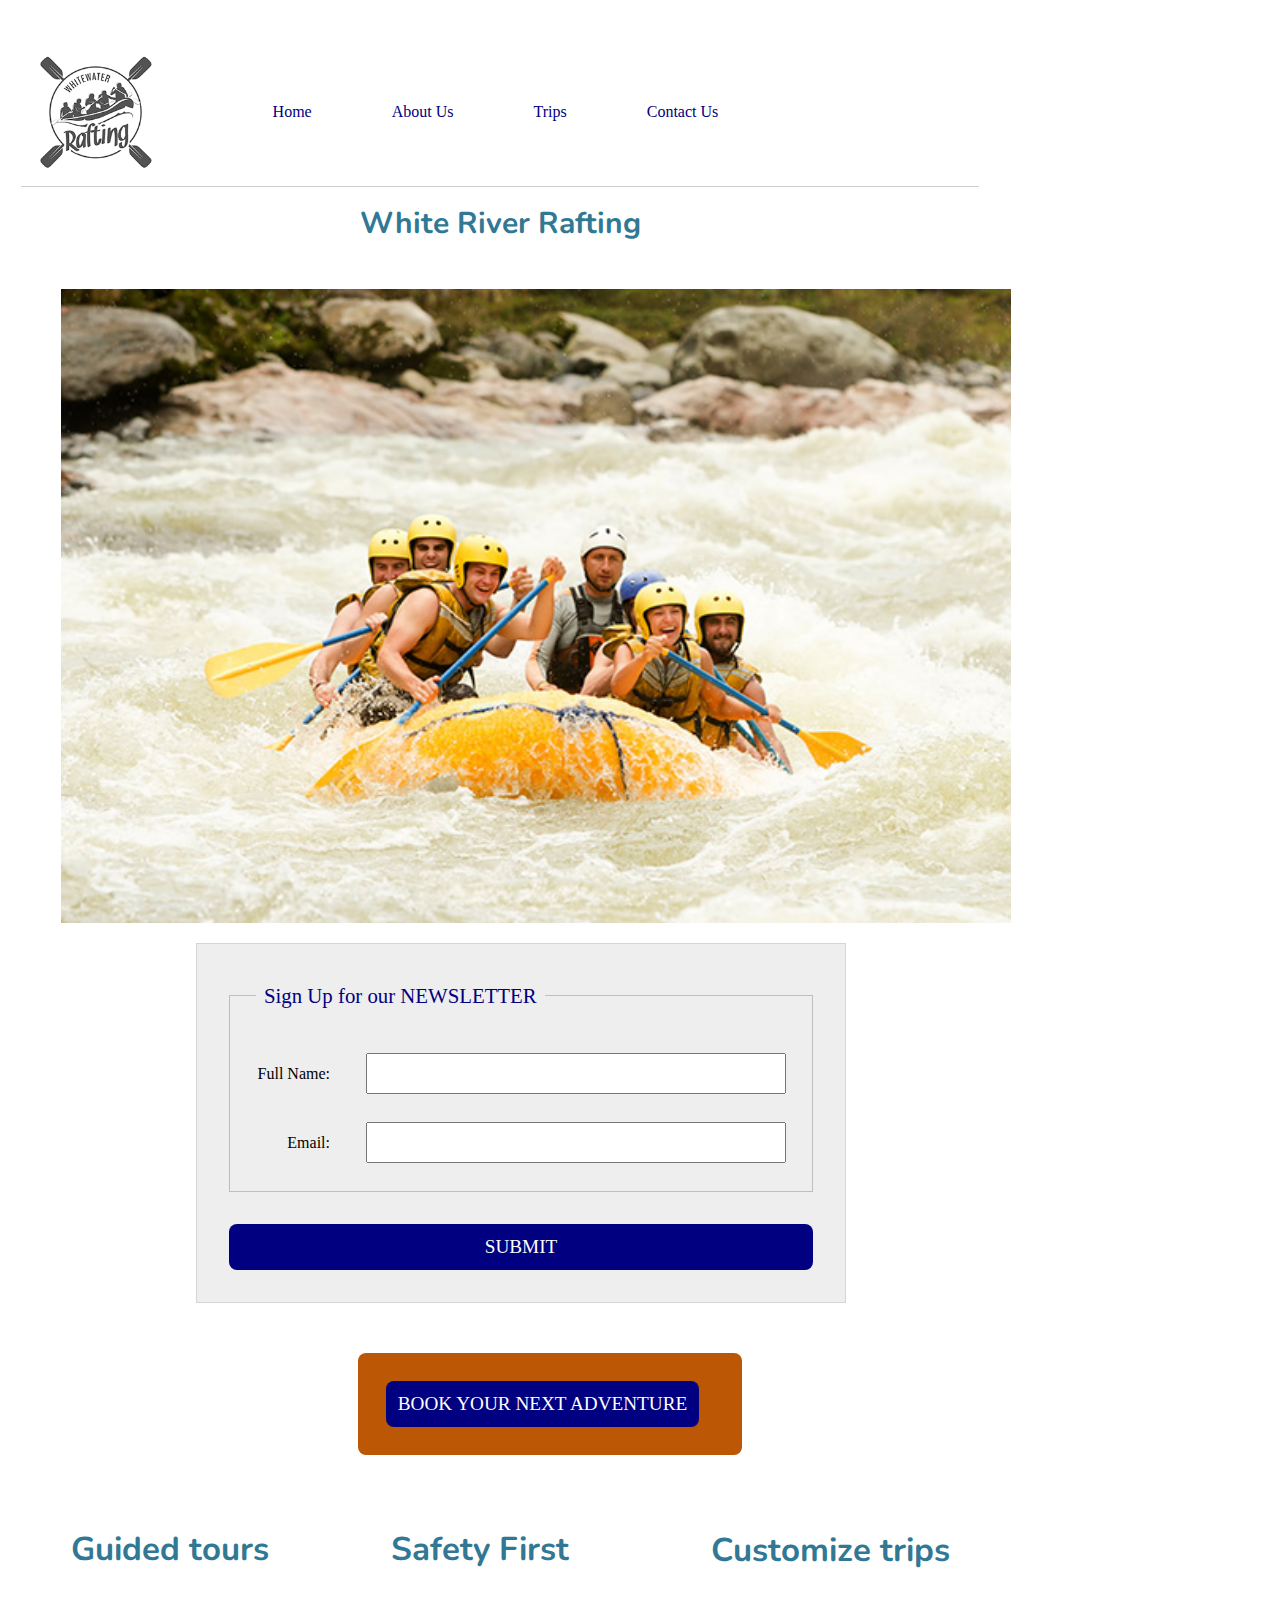
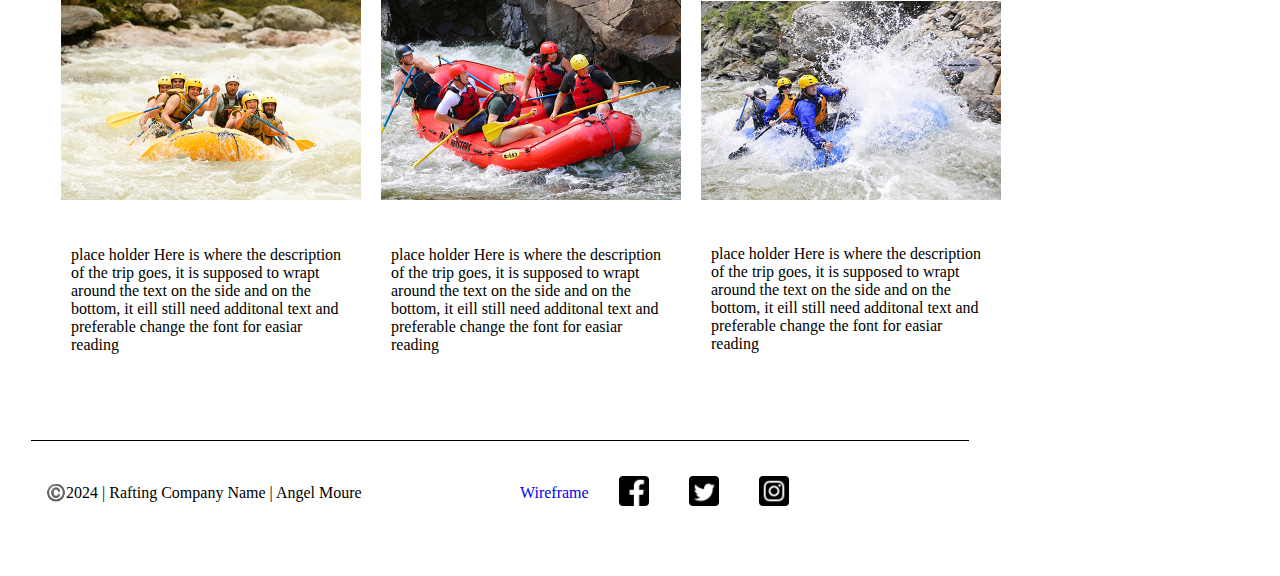
==== wwr/index.html @ 86cc5a25 "n" ====
<!DOCTYPE html>
<html lang="en-US">
    <head>
        <meta charset="utf-8">
        <meta name="viewport" content="width=device-width,initial-scale=1,0">
        <meta name="description" content="Contact Us">
        <meta name="author" content="Angel Moure">
        <link rel="stylesheet" href="styles/rafting.css">
        <title>White Water Rafting | Home</title>
    </head>
    <body>
        <header>
            <img src="images/logo.png" alt="Rafting Site Logo">
            <nav>
                <ul class="navigation">
                    <li><a href="index.html">Home</a></li>
                    <li><a href="about.html">About Us</a></li>
                    <li><a href="trips.html">Trips</a></li>
                    <li><a href="contact.html">Contact Us</a></li>
                </ul>
            </nav>
        </header>
        <h1>White River Rafting</h1>
        <main>
            <section>  
                <div class="home">
                    <img src="images/adventure1.jpg" alt="Group Rafting"/>
                </div>
                <form>
                    <fieldset>
                        <legend>Sign Up for our NEWSLETTER</legend>
                        <div class="form-item column1">
                            <label for="fullname">Full Name:</label>
                            <input type="text" id="fullname" name="fullname">
                        </div>
                        <div class="form-item column1">
                            <label for="usermail">Email:</label>
                            <input type="email" id="usermail" name="usermail">
                        </div>
                    </fieldset>
                    <button type="submit">SUBMIT</button>
                </form>    
                <div class="book-home">
                <button type="submit">BOOK YOUR NEXT ADVENTURE</button>
                </div>
            </section>
            <section>  
                <div class="trips">
                    <figure>
                        <h3>Guided tours</h3>
                        <img src="images/adventure1.jpg" alt="Group Rafting"/>
                        <p>place holder
                        Here is where the description of the trip goes, it is supposed to wrapt around the text
                        on the side and on the bottom, it eill still need additonal text and preferable change the font for easiar reading  
                        </p>
                    </figure>
                    <figure>
                        <h3>Safety First</h3>
                        <img src="images/adventure2.jpg" alt="Group Rafting">
                        <p>place holder
                            Here is where the description of the trip goes, it is supposed to wrapt around the text
                            on the side and on the bottom, it eill still need additonal text and preferable change the font for easiar reading  
                        </p>
                    </figure>
                    <figure>
                        <h3>Customize trips</h3>
                        <img src="images/adventure3.jpg" alt="Group Rafting">
                        <p>place holder
                            Here is where the description of the trip goes, it is supposed to wrapt around the text
                            on the side and on the bottom, it eill still need additonal text and preferable change the font for easiar reading  
                        </p>
                    </figure>
                </div>
            </section>
        </main>
        <footer>
            <p>©️2024 | Rafting Company Name | Angel Moure</p>
            <nav class="sociallinks">
                <a href="https://drive.google.com/file/d/1iQUCHQokZn981iml0-EdGmFsfvl1Wpck/view?usp=sharing">Wireframe</a>
                <a href="https://facebook.com">
                    <img src="images/facebook.png" alt="Facebook">
                </a>
                <a href="https://twitter.com">
                    <img src="images/twitter.png" alt="Twitter">
                </a>
                <a href="https://instagram.com">
                    <img src="images/instagram.png" alt="Instagram">
                </a>
            </nav>
        </footer>
    </body>    
</html>
---- wwr/styles/rafting.css ----
@import url('https://fonts.googleapis.com/css2?family=Nunito:ital,wght@0,200..1000;1,200..1000&family=Permanent+Marker&display=swap');

*{
    margin: 10px;
    padding: 0;
    box-sizing: border-box;
    align-items: center;
    align-content: center;
}

:root {
    --primary-color: #E9C46A;
    --secondary-color: #2A9D8F ;
    --accent1-color: #e76f5123 ;
    --accent2-color: #317894;

    --heading-font:'Permanent Marker', cursive;
    --paragraph-font:'Nunito', sans-serif;

    --navigation-background-color: #8dcac3 ;
    --nav-link-color:#E76F51 ;
    --nav-hover-link-color:#E76F51 ;
    --nav-hover-background-color:#8dcac3 ;
}

main {
    max-width: 100%;
    text-align: left;
}


.home {
    display: grid;
	grid-template-columns: 1fr;
    justify-content: space-around;
}

.home img {
    grid-column: 1;
    width: 950px;
    height: auto;
    padding: 0;
}

.home h3 {
    text-align: center;
}

.book-home{
    width: 40%;
    margin-left: 33%;
    margin-top: 50px;
    margin-right: 40%;
    background-color: rgb(187, 87, 5);
    color: #fff;
    border: none;
    border-radius: .5rem;
    padding: .75rem;
    font-size: 1.2rem;
}

.hero {
    position: relative;
    margin: 1px auto;
    max-width: 950px;
    padding: 1px;
    margin-bottom: 300px;
}

.hero img{
    display: block;
    width: 100%;
    height: auto;
    position: absolute;
    padding: 0;
    z-index: -1;
}

.hero h1 {
    position: absolute;
    font-family: var(--paragraph-font);
    width: 100%;
    height: auto;
    padding: 0;
    margin-top: 25px;
    text-align: center;
    color: var(--primary-color);
    background-color:#0000006c;
    display: flex;
    justify-content: center;
    align-items: center;
    z-index: 1;
}

.hero article {
    position: absolute;
    margin-top: 100px;
    box-shadow: 0 0 30px #111111b0;
	opacity: 0.9;
    width: 100%;
    height: auto;
    z-index: 2;
}

.hero article img {
    position: absolute;
    box-sizing: content-box;
    padding: 10px;
    float: right;
    width: auto;
    height: 110px;
    margin-top: 15px;
    margin-left: 670px;
    background-color:var(--accent1-color);
    color: var(--primary-color);
}

.hero article p {
    position: absolute;
    box-sizing: border-box;
    float: left;
    padding: 10px;
    width: 550px;
    height: 130px;
    margin-left: 120px;
    margin-top: 15px;
    background-color:var(--accent1-color);
    color: var(--primary-color);
    text-align: left;
    
}

body {
    font-family: var(--heading-font);
    max-width: 960px;
    padding: 1px;
    align-items: center;
    align-content: center;
  }

section {
    width: 60rem;
    text-align: left;
    margin-top: 15px;
}

.history {
    display: grid;
	grid-template-columns: 1fr 1fr 1fr;
    justify-items:center;
    grid-auto-flow: column;
    max-width: 100%;
}
.history img {
    display: grid;
	grid-column: 2;
    object-fit: cover;
    height: 90%;
    width: 90%;
    
}

.history p{
    display: grid;
	text-align: start;
    text-align: justify;
}

h1 {
    font-family: var(--paragraph-font);
    font-size: 30px;
    max-width: 960px;
    margin-top: 1px;
    padding: 0;
    color: var(--accent2-color);
    text-align: center; 
}

h2 { 
    font-family: var(--paragraph-font);
    font-size: 30px;
    max-width: 960px;
    margin-top: 1px;
    padding: 0;
    color: var(--accent2-color);
    text-align: center;
}

h3 { 
    font-size: 33px;
    font-family: var(--paragraph-font);
    max-width: 960px;
    padding: 0;
    color: var(--accent2-color)
}

main img{
    display: block;
    width: 50%;
    height: auto;
    padding-top: 5px;
}

p {
    padding: 0;
    margin-top: 15px;
    margin-bottom: 15px;
}

header {
    margin: 1rem auto;
    display: grid;
    grid-template-columns: 1fr 4fr;
    align-items: center;
    border-bottom: 1px solid #ccc;
    max-width: 100%;    
}

header img {
    width: 8rem;
    text-align: center;
    grid-column: 1/2;
    grid-row: 1/2;
}

.logo img {
	margin: 0 0.25rem 0 1rem;
	width: 64px;
	height: auto;
}

.navigation {
    display: flex;
    list-style: none;
    align-content:space-around;
}

.navigation li {
    max-width: 100%;
}

.navigation a {
    display: block;
	color: navy;
	padding: 20px;
	text-decoration: none;
    max-width: fit-content;
    width: 170px;
    text-align: center;
}

.pictures {
    display: grid;
	grid-template-columns: 1fr 1fr 1fr 1fr 1fr;
    justify-content: space-around;
}

.book{
    width: 40%;
    margin-left: 33%;
    margin-right: 40%
}


.trips {
    display: grid;
	grid-template-columns: 1fr 1fr 1fr;
    justify-content: space-around;
}

.trips figure {
    display: grid;
	grid-template-columns: 1fr;
    grid-template-rows: 0.5fr 1fr 1fr;
}

.trips figure img {
    grid-column: 1;
    width: 300px;
    height: auto;
}

.trip figure p {
    grid-row: 2;
}

.trip figure h3 {
    max-height: 50px;
}

figure{
    display: grid;
	grid-template-columns: 1fr 1fr 1fr 1fr 1fr;
    justify-content: space-between;
}

figure img {
    width: 9em;
    grid-column: 1;
    margin: 0;
    border: 0;
    padding: 0;
  }
  
figcaption {
    background-color: #22222259;
    color: #fff;
    font: italic smaller sans-serif;
    padding: 0;
    margin: 0;
    border: 0;
    grid-row: 2;
    text-align: center;
}

footer{
    display: grid;
	grid-template-columns: 1fr 1fr;
    margin-top: 5px;
    border-top: 1px solid #000;
    text-align: center;
    padding: 5px;
}

footer nav{
    display: grid;
	grid-template-columns: 2fr 1fr 1fr 1fr;
}

.sociallinks {
    width: 20px;
    grid-template-columns: 2fr 1fr 1fr 1fr;
}

.sociallinks img {
    width: 30px;
}

a {
    text-decoration: none;
}

footer p {
    text-align: left;
}
a:link { 
    text-decoration: none; 
  } 
  a:visited { 
    text-decoration: none; 
  } 
  a:hover { 
    text-decoration: none; 
  } 
  a:active { 
    text-decoration: none; 
  }

form {
    width: 650px;
    margin: 0 auto;
    padding: 1rem;
    border: 1px solid rgba(0,0,0,0.1);
    background-color: #eee;
    display: grid;
}

fieldset {
    display: grid;
    grid-gap: .3rem;
    margin: 1rem;
    border: 1px solid rgba(0,0,0,0.2);
    padding: 1rem;
}

legend {
padding: 0.5rem;
color: navy;
font-size: 1.3em;
}

label, input, button,select {
    font-family: 'Times New Roman', Times, serif;
}

label {
    text-align: right;
    padding-right: 1rem;
}

input, select {
    padding: 0.5rem;
    font-size: 1.1rem;
}

input[type="checkbox"] {
    width: 22px;
    height: 22px;
    vertical-align: bottom;
}

button {
    margin: 1rem;
    background-color: navy;
    color: #fff;
    border: none;
    border-radius: .5rem;
    padding: .75rem;
    font-size: 1.2rem;
}

button:hover {
    background-color: darkgreen;
}

.form-item {
    display: grid;
}

.column1 {
    grid-template-columns: 1fr 4fr;
    grid-template-rows: 1fr;
    margin: 0.1rem 0;
}

.column2 {
    grid-template-columns: 2fr 3fr;
    grid-template-rows: 1fr;
    margin: 1px 0;
}

textarea {
    font-family: 'Times New Roman', Times, serif;
    width: 350px;
    padding: 0.5rem;
    font-size: 1.1rem;
}

input[type="radio"] {
    width: 22px;
    height: 22px;
    vertical-align: bottom;
}
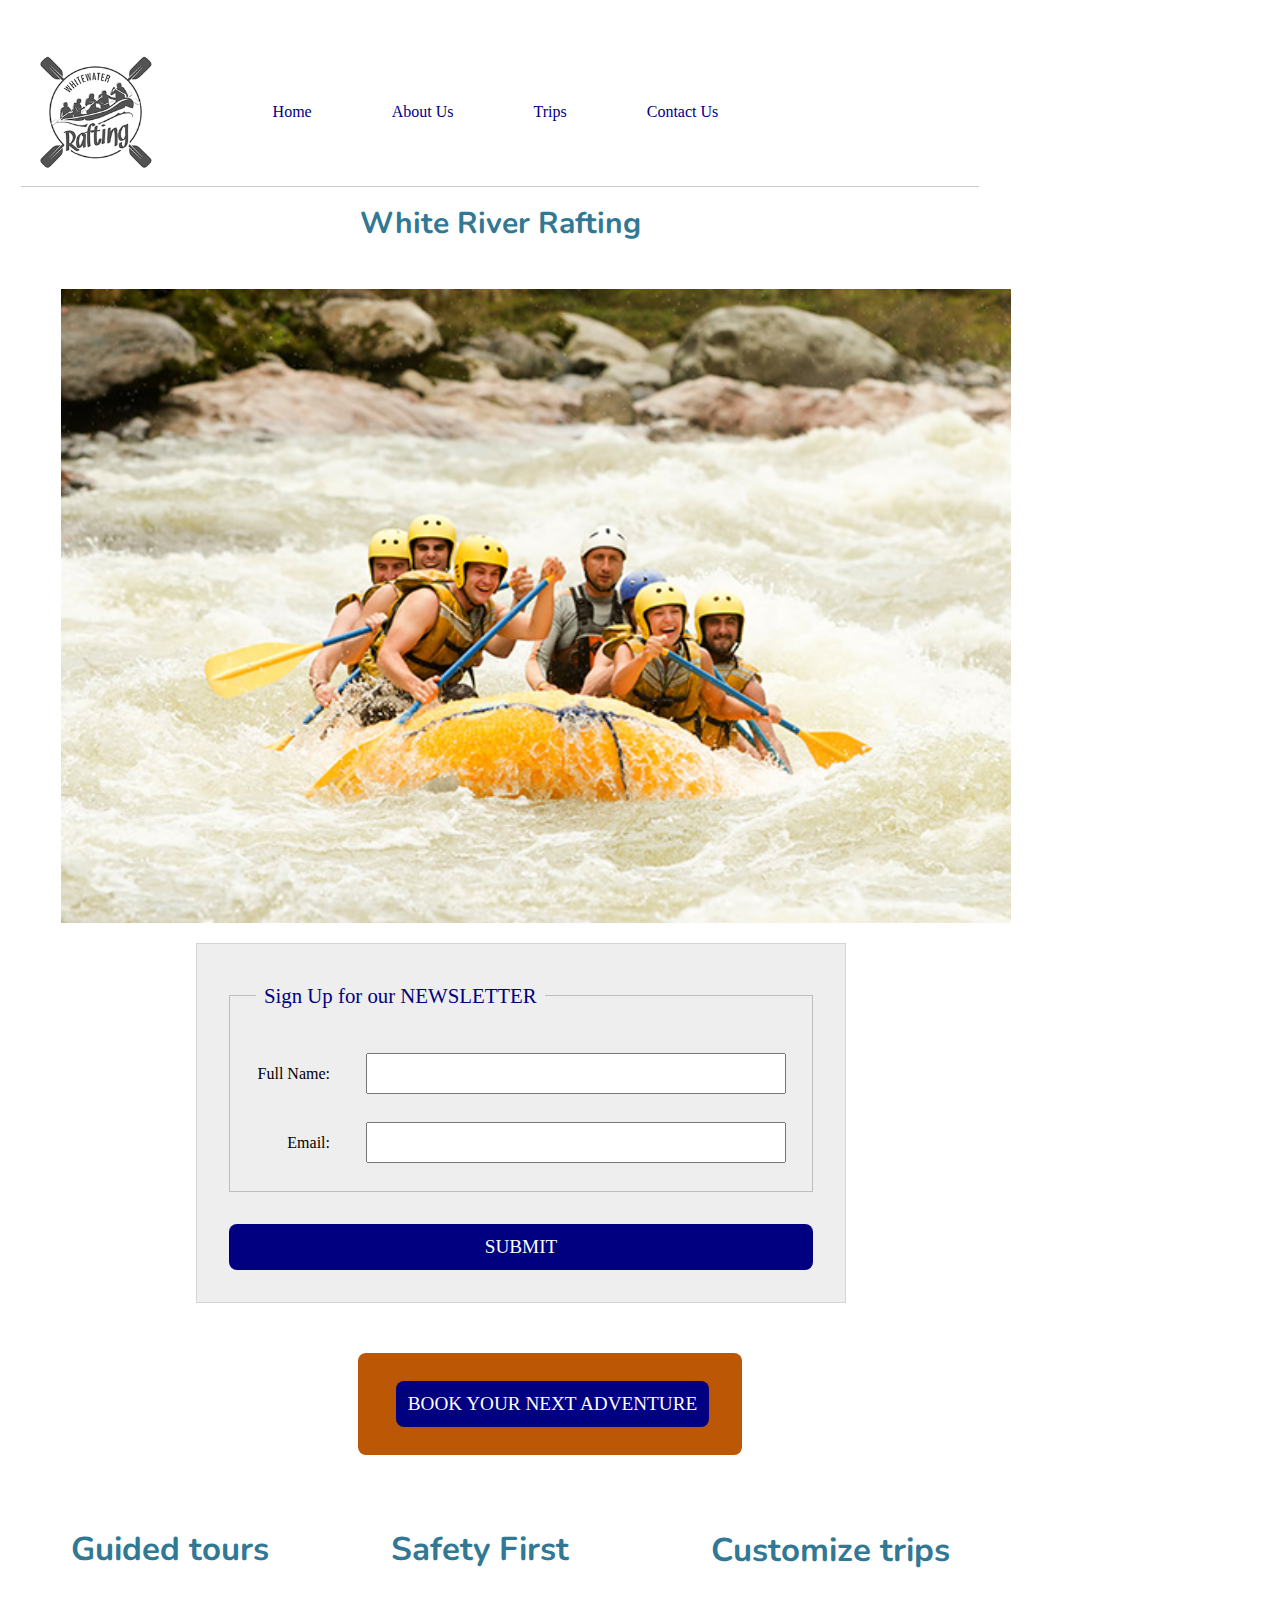
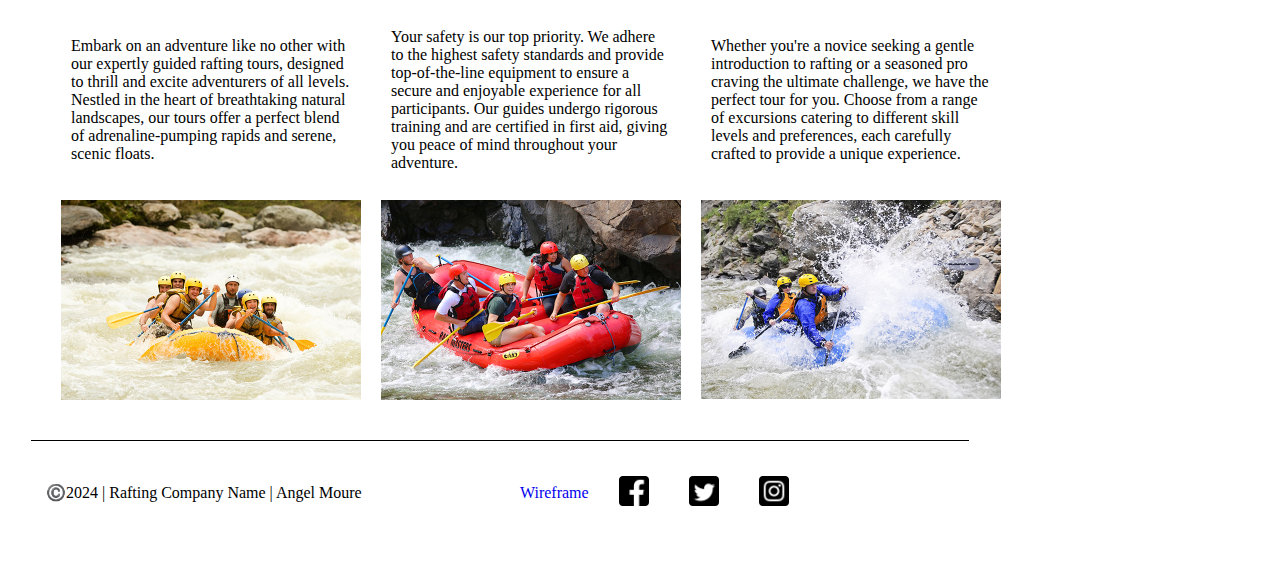
==== commit 5d2b2b5f: "n" ====
--- a/wwr/index.html
+++ b/wwr/index.html
@@ -41,33 +41,37 @@
                     <button type="submit">SUBMIT</button>
                 </form>    
                 <div class="book-home">
-                <button type="submit">BOOK YOUR NEXT ADVENTURE</button>
+                    <a href="contact.html">                   
+                    <button type="submit">BOOK YOUR NEXT ADVENTURE</button></a>
                 </div>
             </section>
             <section>  
-                <div class="trips">
+                <div class="information">
                     <figure>
                         <h3>Guided tours</h3>
                         <img src="images/adventure1.jpg" alt="Group Rafting"/>
-                        <p>place holder
-                        Here is where the description of the trip goes, it is supposed to wrapt around the text
-                        on the side and on the bottom, it eill still need additonal text and preferable change the font for easiar reading  
+                        <p>Embark on an adventure like no other with our expertly guided rafting tours, 
+                            designed to thrill and excite adventurers of all levels. Nestled in the heart 
+                            of breathtaking natural landscapes, our tours offer a perfect blend of 
+                            adrenaline-pumping rapids and serene, scenic floats.  
                         </p>
                     </figure>
                     <figure>
                         <h3>Safety First</h3>
                         <img src="images/adventure2.jpg" alt="Group Rafting">
-                        <p>place holder
-                            Here is where the description of the trip goes, it is supposed to wrapt around the text
-                            on the side and on the bottom, it eill still need additonal text and preferable change the font for easiar reading  
+                        <p>Your safety is our top priority. We adhere to the highest safety standards and 
+                            provide top-of-the-line equipment to ensure a secure and enjoyable experience 
+                            for all participants. Our guides undergo rigorous training and are certified 
+                            in first aid, giving you peace of mind 
+                            throughout your adventure.  
                         </p>
                     </figure>
                     <figure>
                         <h3>Customize trips</h3>
                         <img src="images/adventure3.jpg" alt="Group Rafting">
-                        <p>place holder
-                            Here is where the description of the trip goes, it is supposed to wrapt around the text
-                            on the side and on the bottom, it eill still need additonal text and preferable change the font for easiar reading  
+                        <p>Whether you're a novice seeking a gentle introduction to rafting or a seasoned pro craving the ultimate challenge, 
+                            we have the perfect tour for you. Choose from a range of excursions catering to different skill levels and 
+                            preferences, each carefully crafted to provide a unique experience.  
                         </p>
                     </figure>
                 </div>
--- a/wwr/styles/rafting.css
+++ b/wwr/styles/rafting.css
@@ -440,4 +440,30 @@
     width: 22px;
     height: 22px;
     vertical-align: bottom;
+}
+
+.information {
+    display: grid;
+	grid-template-columns: 1fr 1fr 1fr;
+    justify-content: space-around;
+}
+
+.information figure {
+    display: grid;
+	grid-template-columns: 1fr;
+    grid-template-rows: 0.5fr 1fr 1fr;
+}
+
+.information figure img {
+    grid-column: 1;
+    width: 300px;
+    height: auto;
+}
+
+.information figure p {
+    grid-row: 2;
+}
+
+.information figure h3 {
+    max-height: 50px;
 }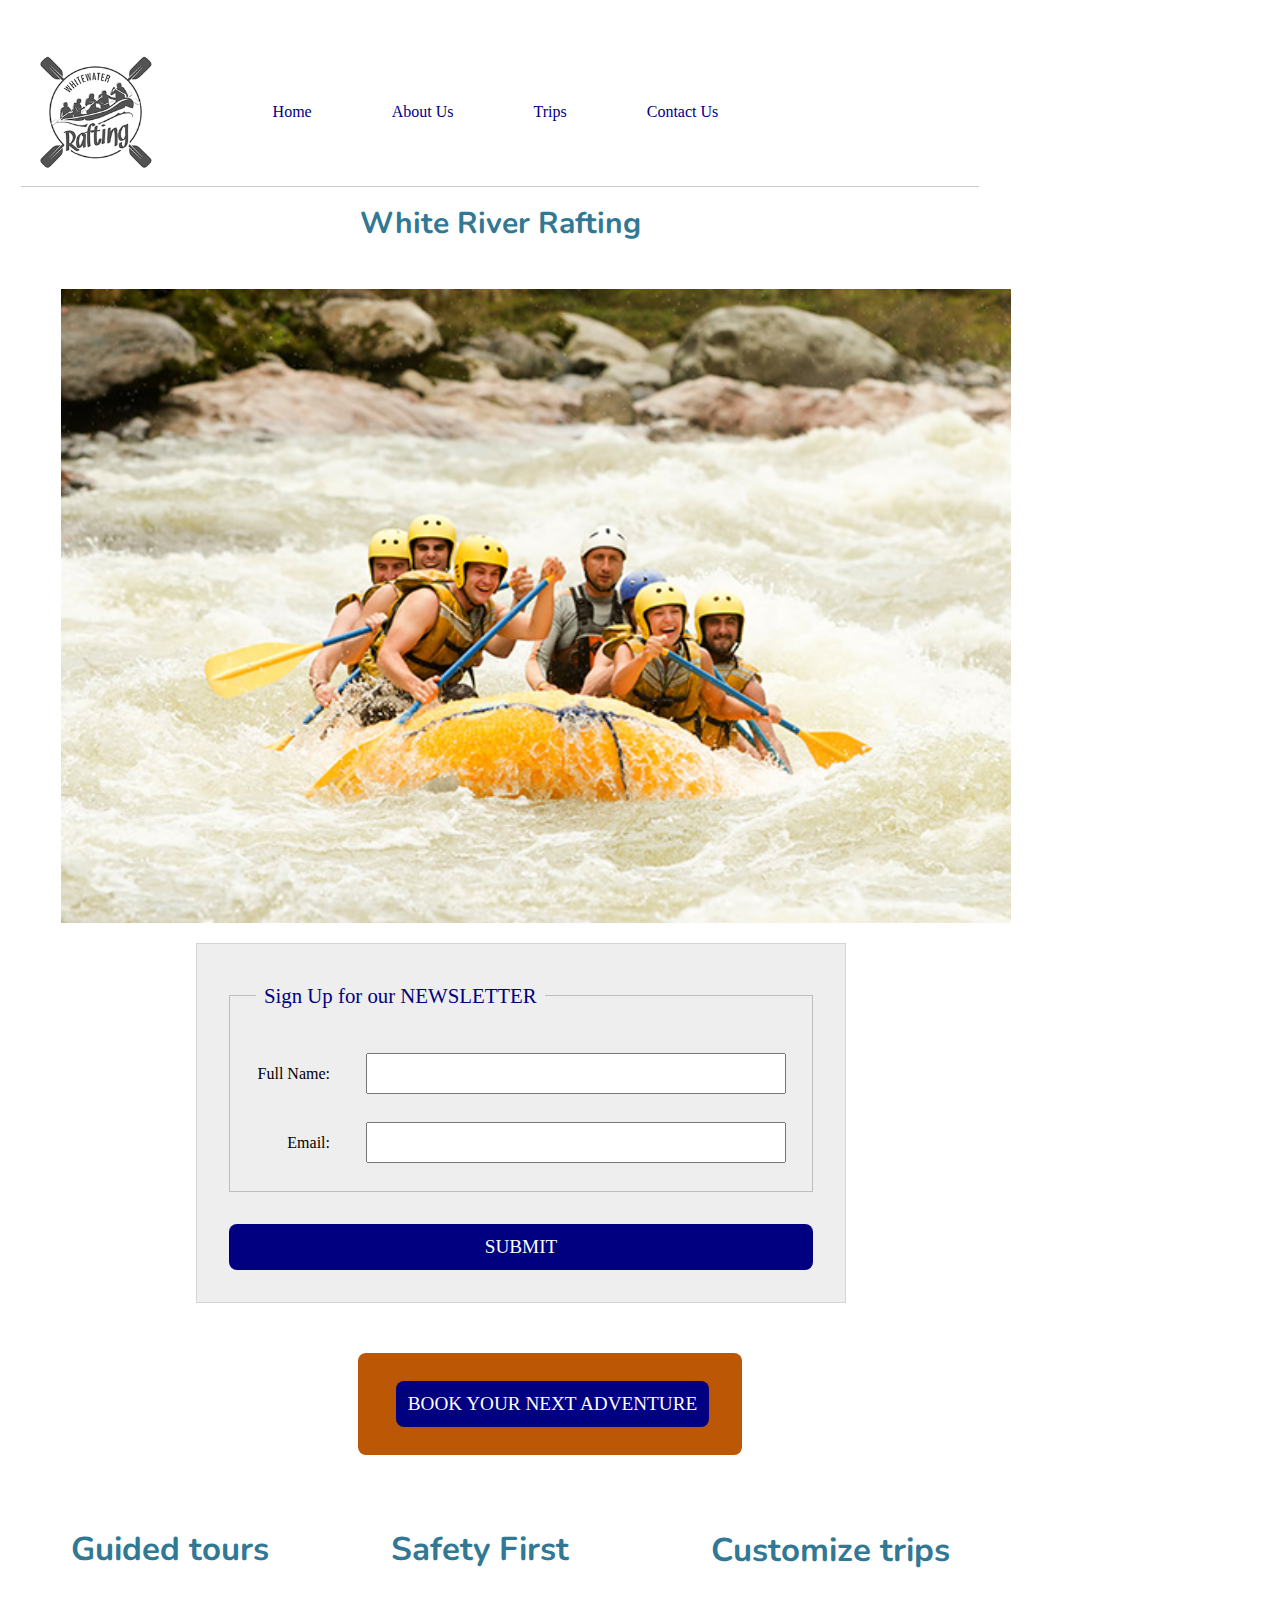
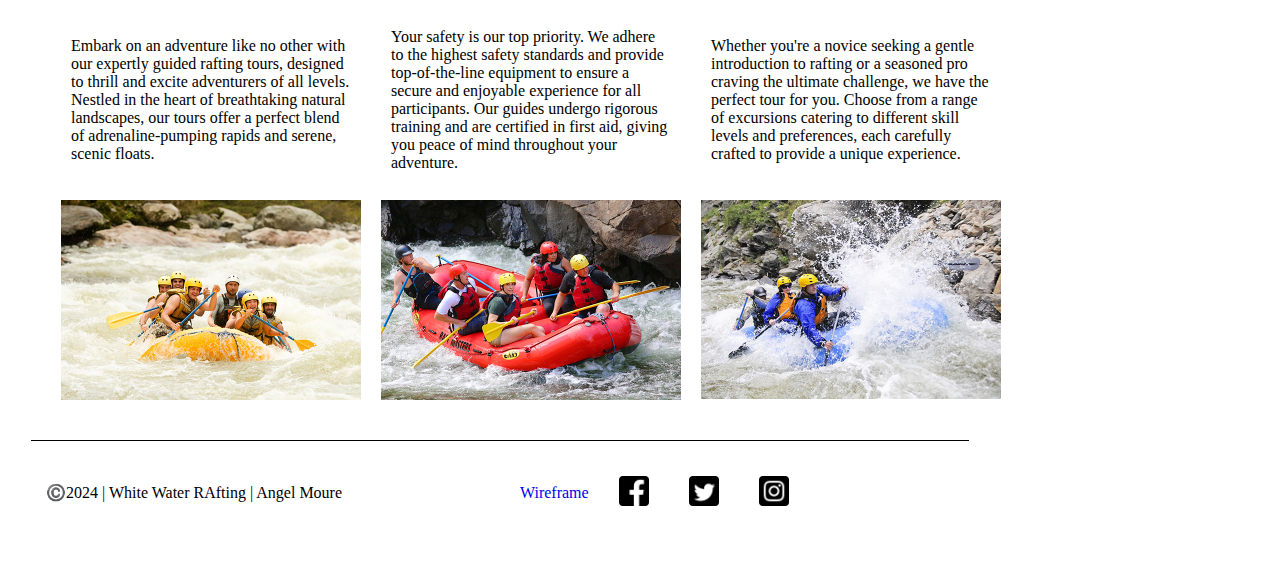
==== commit c0850819: "n" ====
--- a/wwr/index.html
+++ b/wwr/index.html
@@ -78,7 +78,7 @@
             </section>
         </main>
         <footer>
-            <p>©️2024 | Rafting Company Name | Angel Moure</p>
+            <p>©️2024 | White Water RAfting | Angel Moure</p>
             <nav class="sociallinks">
                 <a href="https://drive.google.com/file/d/1iQUCHQokZn981iml0-EdGmFsfvl1Wpck/view?usp=sharing">Wireframe</a>
                 <a href="https://facebook.com">
--- a/wwr/styles/rafting.css
+++ b/wwr/styles/rafting.css
@@ -442,6 +442,7 @@
     vertical-align: bottom;
 }
 
+/* information calss selector */
 .information {
     display: grid;
 	grid-template-columns: 1fr 1fr 1fr;
